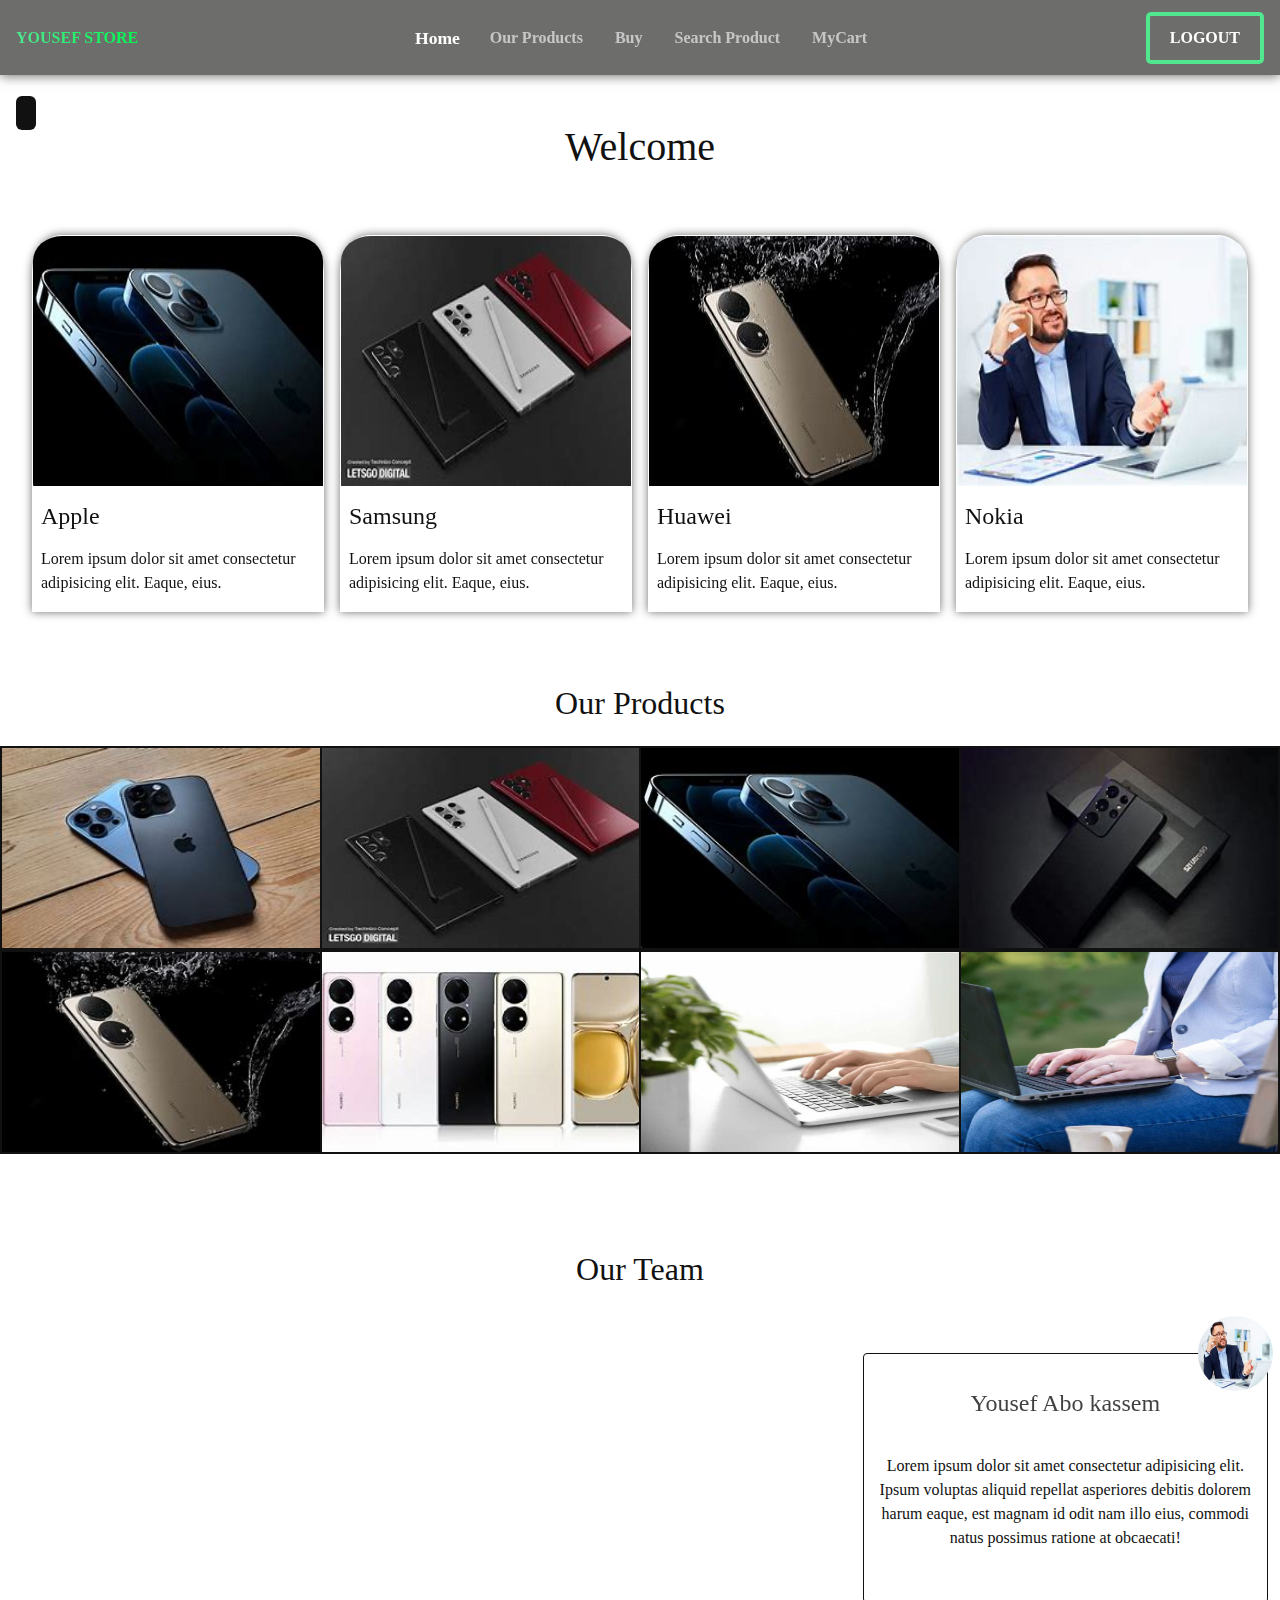
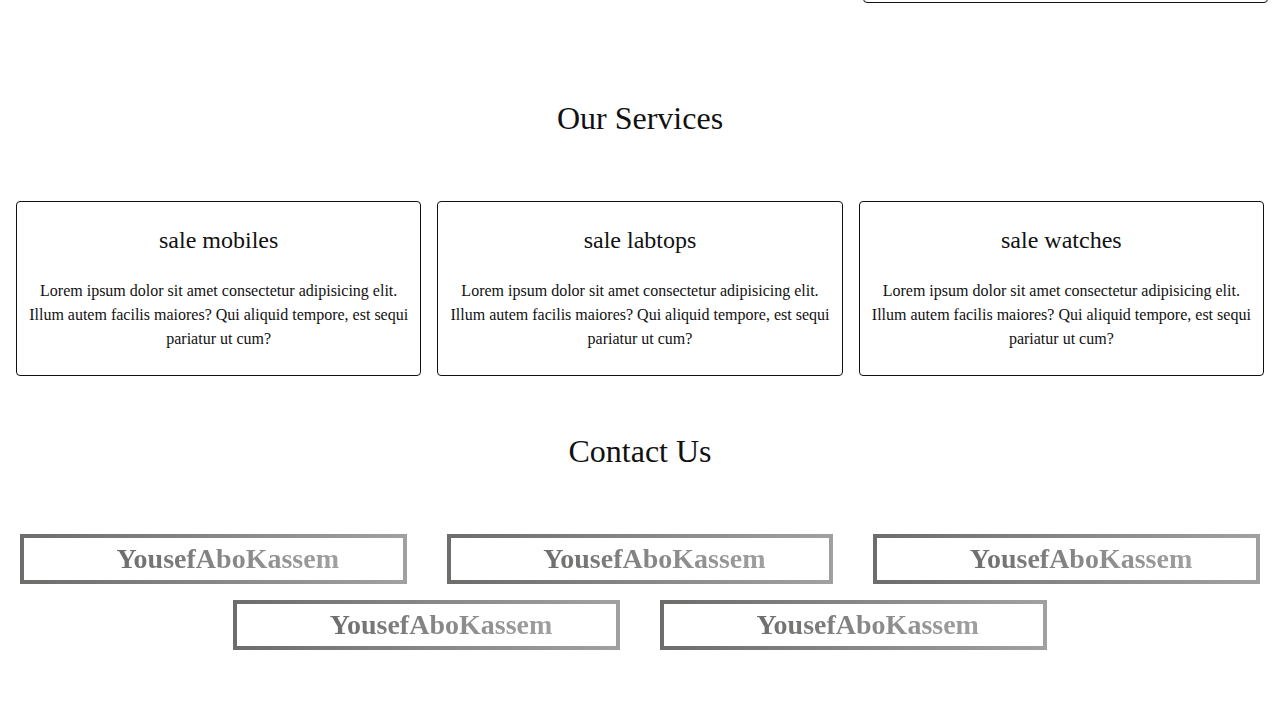
==== home.html @ 161c4914 "upload" ====
<!DOCTYPE html>
<html lang="en">
  <head>
    <meta charset="UTF-8" />
    <meta http-equiv="X-UA-Compatible" content="IE=edge" />
    <meta name="viewport" content="width=device-width, initial-scale=1.0" />
    <title>Moblie Sale</title>
    <!-- wow -->
    <link rel="stylesheet" href="./css/animate.css" />
    <!-- font awesome -->
    <link
      rel="stylesheet"
      href="https://cdnjs.cloudflare.com/ajax/libs/font-awesome/6.1.1/css/all.min.css"
      integrity="sha512-KfkfwYDsLkIlwQp6LFnl8zNdLGxu9YAA1QvwINks4PhcElQSvqcyVLLD9aMhXd13uQjoXtEKNosOWaZqXgel0g=="
      crossorigin="anonymous"
      referrerpolicy="no-referrer"
    />
    <link rel="stylesheet" href="./css/all.min.css" />
    <link rel="stylesheet" href="./css/normalize.css" />
    <link rel="stylesheet" href="./css/index.css" />
    <link rel="stylesheet" href="./css/bootstrap.min.css" />
  </head>
  <body>
    <nav class="d-flex px-3 justify-content-between align-items-center">
      <div class="logo">Yousef Store</div>
      <ul
        class="list-unstyled d-md-flex d-none mb-0 d-flex align-items-center justify-content-center myList"
      >
        <a class="text-decoration-none active" href="./home.html"
          ><li class="p-2">Home</li></a
        >
        <a class="text-decoration-none ms-3" href="./ourProduct.html"
          ><li class="p-2">Our Products</li></a
        >
        <a class="text-decoration-none ms-3" href="./buy.html"
          ><li class="p-2">Buy</li></a
        >
        <a class="text-decoration-none ms-3" href="./search.html"
          ><li class="p-2">Search Product</li></a
        >
        <a class="text-decoration-none ms-3" href="./myCart.html"
          ><li class="p-2">MyCart</li></a
        >
      </ul>
      <div class="logMenu d-flex align-items-center justify-content-center">
        <a
          href="./index.html"
          class="logOut text-uppercase text-decoration-none"
          >logout</a
        >
        <span class="menu d-md-none d-flex ms-3 flex-column">
          <span class="first"></span>
          <span class="second mt-2"></span>
          <span class="third mt-2"></span>
        </span>
      </div>
      <ul
        class="secondList position-absolute list-unstyled mb-0 myList d-md-none d-flex flex-column align-items-center justify-content-center w-100"
      >
        <a class="text-decoration-none active" href="./home.html"
          ><li class="p-2">Home</li></a
        >
        <a class="text-decoration-none ms-3" href="./ourProduct.html"
          ><li class="p-2">Our Products</li></a
        >
        <a class="text-decoration-none ms-3" href="./buy.html"
          ><li class="p-2">Buy</li></a
        >
        <a class="text-decoration-none ms-3" href="./search.html"
          ><li class="p-2">Search Product</li></a
        >
        <a class="text-decoration-none ms-3" href="./myCart.html"
          ><li class="p-2">MyCart</li></a
        >
      </ul>
    </nav>
    <!-- end -->
    <h1 class="text-center p-5">
      Welcome <span class="text-capitalize text-danger nameLocal"></span>
    </h1>
    <div class="slides m-auto container-fluid row">
      <div
        class="col-md-6 col-lg-4 col-xl-3 p-2 tilt wow animate__fadeInLeft"
        data-wow-duration="1s"
      >
        <div class="card">
          <img src="./img/iphone2.jpg" alt="" />
          <h4 class="px-2 pt-3">Apple</h4>
          <p class="px-2 pt-2">
            Lorem ipsum dolor sit amet consectetur adipisicing elit. Eaque,
            eius.
          </p>
        </div>
      </div>
      <div
        class="col-md-6 col-lg-4 col-xl-3 p-2 tilt wow animate__fadeInDown"
        data-wow-duration="1s"
      >
        <div class="card">
          <img src="./img/samsung.jpg" alt="" />
          <h4 class="px-2 pt-3">Samsung</h4>
          <p class="px-2 pt-2">
            Lorem ipsum dolor sit amet consectetur adipisicing elit. Eaque,
            eius.
          </p>
        </div>
      </div>
      <div
        class="col-md-6 col-lg-4 col-xl-3 p-2 tilt wow animate__fadeInUp"
        data-wow-duration="1s"
      >
        <div class="card">
          <img src="./img/huawei.jpg" alt="" />
          <h4 class="px-2 pt-3">Huawei</h4>
          <p class="px-2 pt-2">
            Lorem ipsum dolor sit amet consectetur adipisicing elit. Eaque,
            eius.
          </p>
        </div>
      </div>
      <div
        class="col-md-6 col-lg-4 col-xl-3 p-2 tilt wow animate__fadeInRight"
        data-wow-duration="1s"
      >
        <div class="card">
          <img src="./img/download.jfif" alt="" />
          <h4 class="px-2 pt-3">Nokia</h4>
          <p class="px-2 pt-2">
            Lorem ipsum dolor sit amet consectetur adipisicing elit. Eaque,
            eius.
          </p>
        </div>
      </div>
    </div>
    <div class="ourProducts py-5">
      <h2 class="text-center p-3">Our Products</h2>
      <div class="d-flex flex-column">
        <div class="photos d-flex flex-sm-row flex-column">
          <div class="w-100">
            <img class="" src="./img/iphone.jpg" alt="" />
          </div>
          <div class="w-100">
            <img class="" src="./img/samsung.jpg" alt="" />
          </div>
          <div class="w-100">
            <img class="" src="./img/iphone2.jpg" alt="" />
          </div>
          <div class="w-100">
            <img class="" src="./img/samsung2.jpg" alt="" />
          </div>
        </div>
        <div class="photos d-flex flex-sm-row flex-column">
          <div class="w-100">
            <img class="" src="./img/huawei.jpg" alt="" />
          </div>
          <div class="w-100">
            <img class="" src="./img/huawei2.jpg" alt="" />
          </div>
          <div class="w-100">
            <img class="" src="./img/features-02.jpg" alt="" />
          </div>
          <div class="w-100">
            <img class="" src="./img/features-01.jpg" alt="" />
          </div>
        </div>
      </div>
    </div>
    <div class="Team pb-5 container-fluid">
      <h2 class="text-center py-5">Our Team</h2>
      <div class="ourTeam d-md-flex justify-content-evenly">
        <div class="card p-2 mt-2 wow animate__fadeInLeft">
          <img src="./img/download.jfif" alt="" class="position-absolute" />
          <h4>Yousef Abo kassem</h4>
          <p>
            Lorem ipsum dolor sit amet consectetur adipisicing elit. Ipsum
            voluptas aliquid repellat asperiores debitis dolorem harum eaque,
            est magnam id odit nam illo eius, commodi natus possimus ratione at
            obcaecati!
          </p>
        </div>
        <div class="card p-2 mt-2 wow animate__fadeInDown">
          <img src="./img/download.jfif" alt="" class="position-absolute" />
          <h4>Aya Alahmmar</h4>
          <p>
            Lorem ipsum dolor sit amet consectetur adipisicing elit. Ipsum
            voluptas aliquid repellat asperiores debitis dolorem harum eaque,
            est magnam id odit nam illo eius, commodi natus possimus ratione at
            obcaecati!
          </p>
        </div>
        <div class="card p-2 mt-2">
          <img src="./img/download.jfif" alt="" class="position-absolute" />
          <h4>Yousef Abo kassem</h4>
          <p>
            Lorem ipsum dolor sit amet consectetur adipisicing elit. Ipsum
            voluptas aliquid repellat asperiores debitis dolorem harum eaque,
            est magnam id odit nam illo eius, commodi natus possimus ratione at
            obcaecati!
          </p>
        </div>
      </div>
    </div>
    <!-- start services -->
    <div class="services py-5 px-2">
      <h2 class="text-center pb-5">Our Services</h2>
      <div class="cards d-md-flex align-items-center justify-content-evenly">
        <div class="card p-2 m-md-2 my-4 text-center">
          <h4 class="p-3">sale mobiles</h4>
          <p>
            Lorem ipsum dolor sit amet consectetur adipisicing elit. Illum autem
            facilis maiores? Qui aliquid tempore, est sequi pariatur ut cum?
          </p>
        </div>
        <div class="card p-2 m-md-2 my-4 text-center">
          <h4 class="p-3">sale labtops</h4>
          <p>
            Lorem ipsum dolor sit amet consectetur adipisicing elit. Illum autem
            facilis maiores? Qui aliquid tempore, est sequi pariatur ut cum?
          </p>
        </div>
        <div class="card p-2 m-md-2 my-4 text-center">
          <h4 class="p-3">sale watches</h4>
          <p>
            Lorem ipsum dolor sit amet consectetur adipisicing elit. Illum autem
            facilis maiores? Qui aliquid tempore, est sequi pariatur ut cum?
          </p>
        </div>
      </div>
    </div>
    <!-- end services -->

    <footer class="pb-5">
      <h2 class="text-center pb-5">Contact Us</h2>
      <div class="row d-flex justify-content-center m-auto">
        <div class="col-md-6 col-lg-4 text-center fs-3">
          <a href="#" class="link d-block text-decoration-none">
            <i class="fa-solid fa-envelope"></i>
            <span>YousefAboKassem</span>
          </a>
        </div>
        <div class="col-md-6 col-lg-4 text-center fs-3">
          <a href="#" class="link d-block text-decoration-none">
            <i class="fa-brands fa-github"></i>
            <span>YousefAboKassem</span>
          </a>
        </div>
        <div class="col-md-6 col-lg-4 text-center fs-3">
          <a href="#" class="link d-block text-decoration-none">
            <i class="fa-brands fa-facebook-f"></i>
            <span>YousefAboKassem</span>
          </a>
        </div>
      </div>
      <!-- second row -->
      <div class="row d-flex justify-content-center m-auto">
        <div class="col-md-6 col-lg-4 text-center fs-3">
          <a href="#" class="link d-block text-decoration-none">
            <i class="fa-solid fa-phone"></i>
            <span>YousefAboKassem</span>
          </a>
        </div>
        <div class="col-md-6 col-lg-4 text-center fs-3">
          <a href="#" class="link d-block text-decoration-none">
            <i class="fa-brands fa-linkedin-in"></i>
            <span>YousefAboKassem</span>
          </a>
        </div>
      </div>
    </footer>

    <!-- start go up  -->
    <span class="goUp"><i class="fas fa-caret-square-up myButton"></i></span>
    <!-- end go up  -->
    <!-- option start -->
    <div class="position-fixed option h-100 goLeft">
      <div class="d-flex justify-content-evenly align-items-center mt-4">
        <span data-color1="#fff" data-color2="#111" class="firstSpan actSpan opSpan"></span>
        <span data-color1="#111" data-color2="#fff" class="secondSpan opSpan "></span>
      </div>
      <span class="show"><i class="fa fa-gear"></i></span>
    </div>
    <!-- option end -->
  </body>
  <!-- start tilt -->
  <script src="./tilt.js"></script>
  <!-- end tilt -->
  <script src="./all.js"></script>
  <script src="./js/wow.js"></script>
  <script>
    let nameLocal = document.querySelector(".nameLocal");
    nameLocal.innerHTML = localStorage.getItem("userName");
    let photos = document.querySelectorAll(".photos img");
    photos.forEach((img) => {
      img.addEventListener("click", () => {
        let div = document.createElement("div");
        div.classList.add("popup");
        let image = document.createElement("img");
        image.setAttribute("src", img.src);
        let divImage = document.createElement("div");
        // X for close the image
        let span = document.createElement("span");
        let textX = document.createTextNode("X");
        span.appendChild(textX);
        divImage.appendChild(image);
        divImage.appendChild(span);
        div.appendChild(divImage);
        document.body.appendChild(div);
        document.body.style.cssText = "overflow:hidden";
        span.addEventListener("click", () => {
          div.remove();
          document.body.style.cssText = "overflow:auto";
        });
      });
    });

    new WOW().init();
  </script>
</html>
---- css/index.css ----
:root {
  --main-color: #4937f0;
  --second-color: #9244f0;
  --spin-color: #111;
  --spinBackground-color: #fff;
  --text-color: #fff;
  --dark-bg: #160a2d;
  --light-bg: #211141;
  --grad2-clr-left: #eeb378;
  --grad2-clr-right: #b35ed3;
  --white: #ffffff;
  --purple-star: #a141f2;
  --orange-star: #f67f03;
  --main-transition: 0.5s;
  --padding-top: 100px;
  --bg-color: #fff;
  --opBg-color: #111;
  --text-color: #111;
  --opText-color: #fff;
}

* {
  padding: 0;
  margin: 0;
  box-sizing: border-box;
}

::-moz-selection {
  background-color: #6d6e6c;
  color: #eee;
}

::selection {
  background-color: #6d6e6c;
  color: #eee;
}

::-webkit-scrollbar-thumb {
  background-image: linear-gradient(to bottom, var(--text-color), transparent, var(--text-color));
  border-radius: 5px;
}

::-webkit-scrollbar {
  background-color: var(--bg-color);
  width: 10px;
}

body {
  font-family: cursive !important;
  background-color: var(--bg-color) !important;
  color: var(--text-color) !important;
}
body div div div {
  background-color: var(--bg-color) !important;
  border: 1px solid !important;
}

.logPage {
  width: 100%;
  height: 100vh;
  background-color: #6d6e6c;
}
.logPage > .log {
  background-color: black;
  color: white;
  width: 400px;
  height: 450px;
  border-radius: 8px;
}
.logPage > .log > form > label > input {
  border-radius: 2px;
  outline: none;
}
.logPage > .log > form > a > input {
  border-radius: 2px;
}

@media (max-width: 360px) {
  .noRegistered {
    font-size: 12px;
  }
}
.noRegistered b {
  color: green;
}

.remember {
  margin-left: 50px;
}
@media (max-width: 360px) {
  .remember {
    margin-left: 40px;
    font-size: 12px;
  }
}

.userPassLocal {
  display: none;
  flex-direction: column;
  align-items: center;
  justify-content: center;
  position: absolute;
  left: 0;
  top: -100px;
  background: rgba(87, 87, 87, 0.9215686275);
  color: white;
  padding: 40px;
  width: 100%;
  -webkit-backdrop-filter: blur(6px);
          backdrop-filter: blur(6px);
  box-shadow: 0px 5px 5px 0px rgba(225, 214, 214, 0.2392156863);
  animation: comeTop linear 0.4s forwards;
}
.userPassLocal::before {
  content: "";
  position: absolute;
  left: 0;
  top: 0;
  height: 100vh;
  width: 100%;
  background-color: rgba(0, 0, 0, 0.1);
  z-index: -100000;
  cursor: no-drop;
}

@keyframes comeTop {
  to {
    top: 0px;
  }
}
.goUp {
  position: fixed;
  bottom: 20px;
  right: 20px;
  transition: 0.3s;
  cursor: pointer;
  z-index: 100000;
  opacity: 0;
  pointer-events: none;
}
.goUp .myButton {
  font-size: 46px;
}

nav {
  height: 75px;
  max-height: 75px;
  background-color: #6d6e6c;
  position: relative;
  z-index: 100000000;
  box-shadow: 0 1px 11px #6d6e6c;
  position: sticky;
  top: 0;
}
nav .logo {
  color: #fff;
  font-weight: bold;
  text-transform: uppercase;
  background-image: linear-gradient(to right, rgb(80, 231, 143), #00f94f);
  background-clip: text;
  -webkit-background-clip: text;
  -webkit-text-fill-color: transparent;
}
nav ul > a {
  color: rgba(255, 255, 255, 0.6117647059);
  transition: 0.3s;
  font-weight: bold;
}
nav ul > a:hover {
  color: #fff;
  transform: scale(1.1);
}
nav ul > .active {
  color: #fff;
  transform: scale(1.1);
}
nav .logMenu .logOut {
  padding: 10px 20px;
  border: 4px solid rgb(80, 231, 143);
  border-radius: 5px;
  color: white;
  font-weight: bold;
  position: relative;
  transition: 0.5s;
}
nav .logMenu .logOut::before {
  content: "";
  position: absolute;
  border-radius: 5px;
  left: 0;
  top: 0;
  width: 0;
  height: 98%;
  background-image: linear-gradient(to right, rgb(80, 231, 143), #198754);
  z-index: -1;
  transition: 0.5s;
}
nav .logMenu .logOut:hover {
  transform: scale(1.1);
  border-color: transparent;
}
nav .logMenu .logOut:hover::before {
  width: 100%;
}
nav .logMenu .menu {
  cursor: pointer;
}
nav .logMenu .menu span {
  width: 36.5px;
  height: 5px;
  background-color: #111;
  transition: 0.3s;
  transform-origin: left;
}
nav ul:last-child {
  flex-direction: column;
  height: 100vh;
  left: 0;
  top: 0;
  width: 100%;
  align-items: center;
  justify-content: center;
  z-index: -1;
  opacity: 0;
  transition: 0.3s;
  -webkit-backdrop-filter: blur(20px);
          backdrop-filter: blur(20px);
  pointer-events: none;
}
nav ul:last-child a.active,
nav ul:last-child a:hover {
  font-weight: bold;
  transform: scale(1.1);
  letter-spacing: 6px;
}
nav ul:last-child li {
  font-size: 30px;
  margin-top: 35px;
  color: var(--text-color);
}

.slides .card {
  border-radius: 10% 10% 0 0;
  transition: 0.3s;
  box-shadow: 0 0px 10px 0px #6d6e6c;
  border: 1px solid #fff !important;
}
.slides .card:hover {
  box-shadow: 0 0px 20px 0px #6d6e6c;
}
.slides .card img {
  height: 250px;
  border-radius: 10% 10% 0 0;
}
.ourProducts .photos > div {
  border: 10px solid rgba(154, 154, 154, 0.8666666667);
  overflow: hidden;
  width: 25%;
}
.ourProducts .photos > div img {
  height: 200px;
  width: 100%;
  transition: 0.6s;
  cursor: pointer;
}
.ourProducts .photos > div img:hover {
  transform: rotate(2deg) scale(1.2);
}

.popup {
  position: fixed;
  left: 50%;
  top: 50%;
  transform: translate(-50%, -50%);
  z-index: 1000000;
  width: 100%;
  height: 100%;
  background: rgba(0, 0, 0, 0.5490196078);
  -webkit-backdrop-filter: blur(8px);
          backdrop-filter: blur(8px);
}
.popup::before {
  content: "";
  left: 0;
  top: 0;
  width: 100%;
  height: 100%;
  background-color: #111;
}
.popup > div {
  display: flex;
  align-items: center;
  justify-content: center;
  left: 50%;
  position: absolute;
  top: 50%;
  transform: translate(-50%, -50%);
}
.popup > div img {
  width: 50vh;
  height: 50vh;
  border-radius: 8%;
  filter: drop-shadow(0px 0px 8px #dbcece);
}
@media (max-width:767px) {
  .popup > div img {
    width: 40vh;
    height: 40vh;
  }
}
.popup > div span {
  color: white;
  cursor: pointer;
  background: black;
  width: 30px;
  display: grid;
  place-items: center;
  border-radius: 50%;
  height: 30px;
  left: 0;
  position: absolute;
  top: 2px;
  font-weight: bold;
}
.ourTeam {
  gap: 20px;
}
.ourTeam img {
  width: 75px;
  height: 75px;
  border-radius: 50%;
  right: -6px;
  top: -38px;
}
.ourTeam .card {
  height: 250px;
  display: flex;
  text-align: center;
  align-items: center;
  justify-content: space-evenly;
}
.ourTeam .card h4 {
  opacity: 0.8;
}

footer {
  overflow: hidden;
}
footer .row div .link {
  border-radius: 4px;
  margin: 8px;
  z-index: 1;
  border: 4px solid;
  border-image-slice: 1;
  border-image-source: linear-gradient(to right, #6d6e6c, #a0a0a0);
  font-weight: bold;
  position: relative;
  transition: 0.5s;
}
@media (max-width:767px) {
  footer .row div .link {
    margin: 5px;
  }
}
footer .row div .link:hover {
  transform: scale(1.1);
}
footer .row div .link:hover::after {
  opacity: 1;
}
footer .row div .link span,
footer .row div .link i {
  -webkit-background-clip: text;
          background-clip: text;
  -webkit-text-fill-color: transparent;
  background-image: linear-gradient(to right, #6d6e6c, #a0a0a0);
  transition: 0.5s;
}
footer .row div .link:hover span, footer .row div .link:hover i {
  background-image: linear-gradient(to right, white, white) !important;
}
footer .row div .link::after {
  content: "";
  position: absolute;
  left: 0;
  top: 0;
  width: 100%;
  height: 100%;
  z-index: -10000;
  transition: 0.5s;
  opacity: 0;
  background-image: linear-gradient(to right, #6d6e6c, #a0a0a0);
}

.tab {
  overflow-x: auto;
}

.myTable {
  text-align: center;
  min-width: 500px;
}
.myTable th {
  text-align: center;
  padding: 8px;
  border: 1px solid;
}
.myTable td {
  border: 1px solid;
  padding: 8px;
}
.myTable td img {
  width: 100px;
  height: 150px;
  border-radius: 5px;
}
@media (max-width:767px) {
  .myTable td img {
    width: 50px;
    height: 100px;
  }
}

#search {
  width: 50%;
  outline: none;
  padding: 5px 10px;
  text-transform: capitalize;
}

.option {
  width: 200px;
  background: var(--bg-color);
  color: var(--text-color);
  left: 0;
  top: 0;
  position: fixed !important;
  transition: 0.5s;
  z-index: 10000000000;
}
.option > span:last-child {
  background: var(--text-color);
  color: var(--bg-color);
  padding: 5px 10px;
  border-radius: 6px;
  right: -36px;
  position: absolute;
  top: 6rem;
  cursor: pointer;
}
.option > div {
  background-color: #a3a2a2;
  padding: 10px;
  margin: 10px;
}
.option > div span {
  border-radius: 50%;
  cursor: pointer;
  padding: 10px;
  opacity: 0.5;
}
.option > div span.actSpan {
  opacity: 1;
}
.option > div .firstSpan {
  background-color: #fff;
  border: 1px solid #111 !important;
}
.option > div .secondSpan {
  background-color: #111;
  border: 1px solid #fff !important;
}

.goLeft {
  left: -200px !important;
}/*# sourceMappingURL=index.css.map */
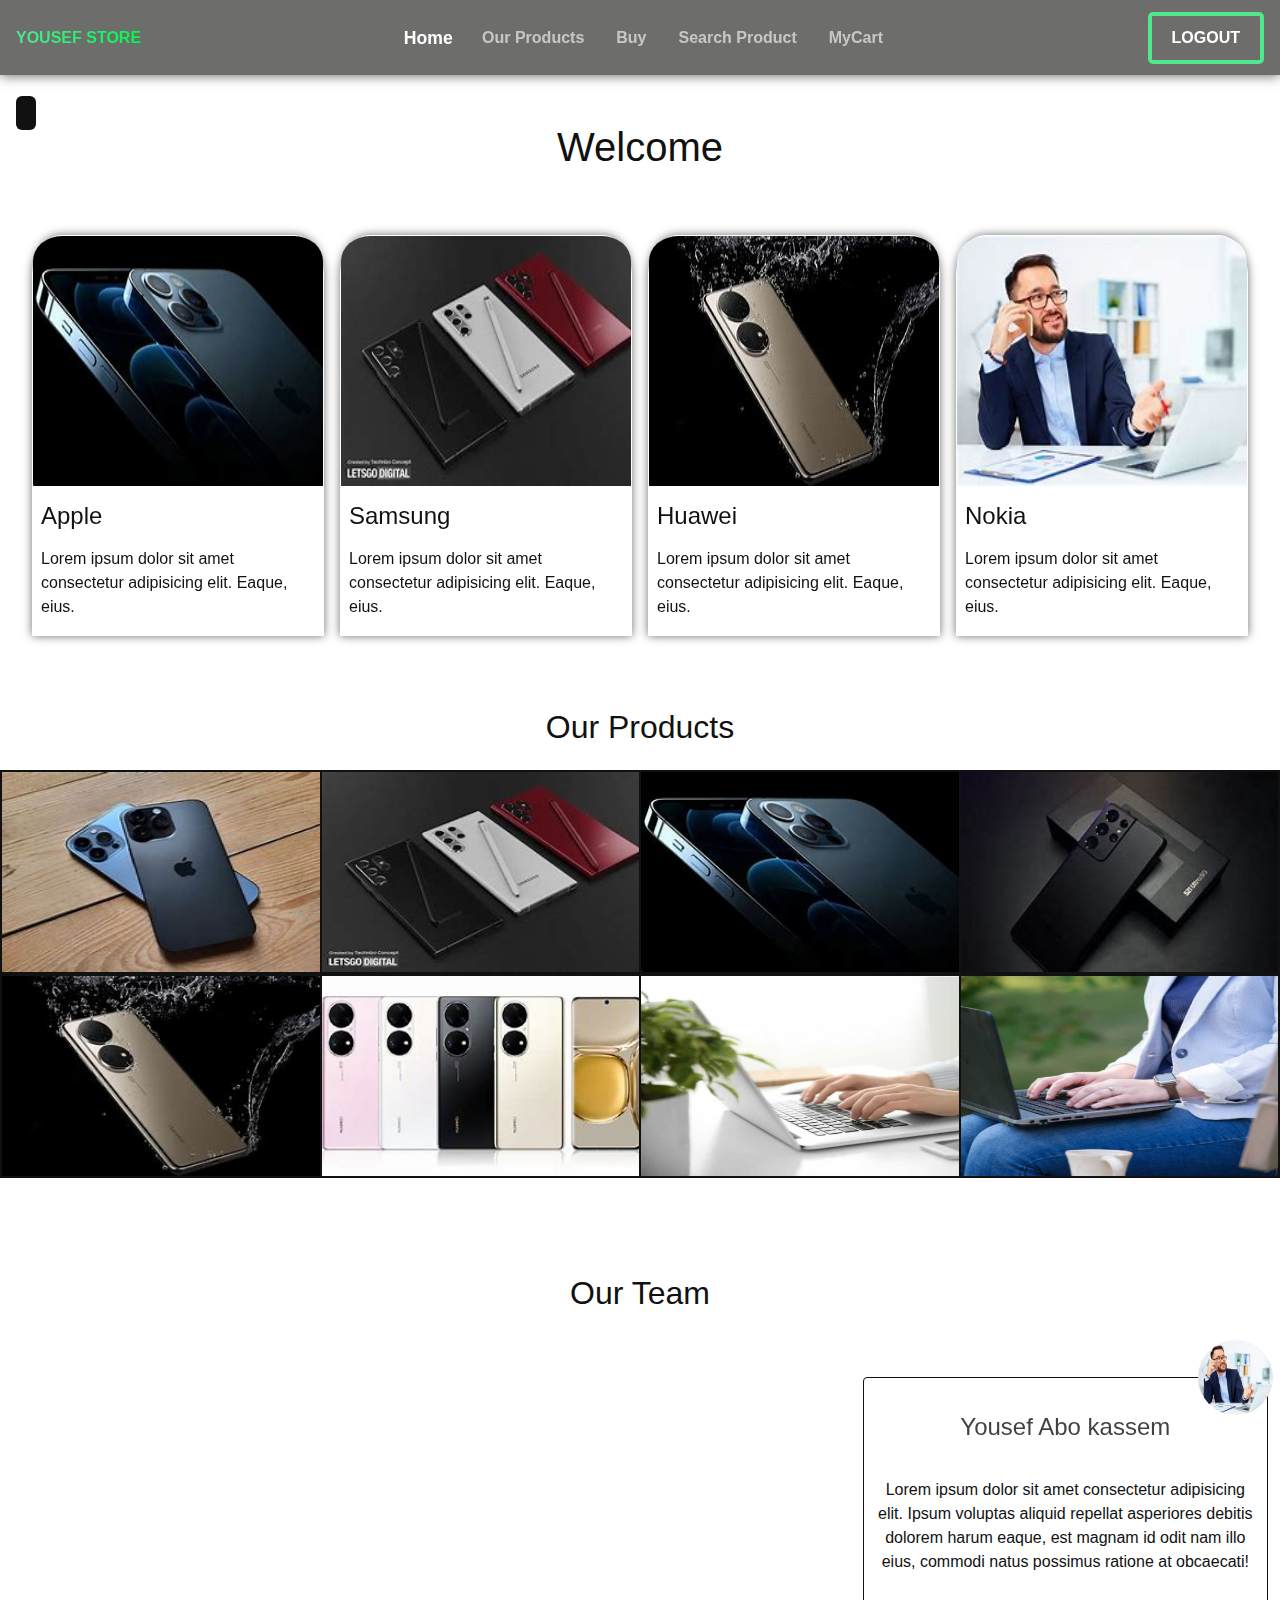
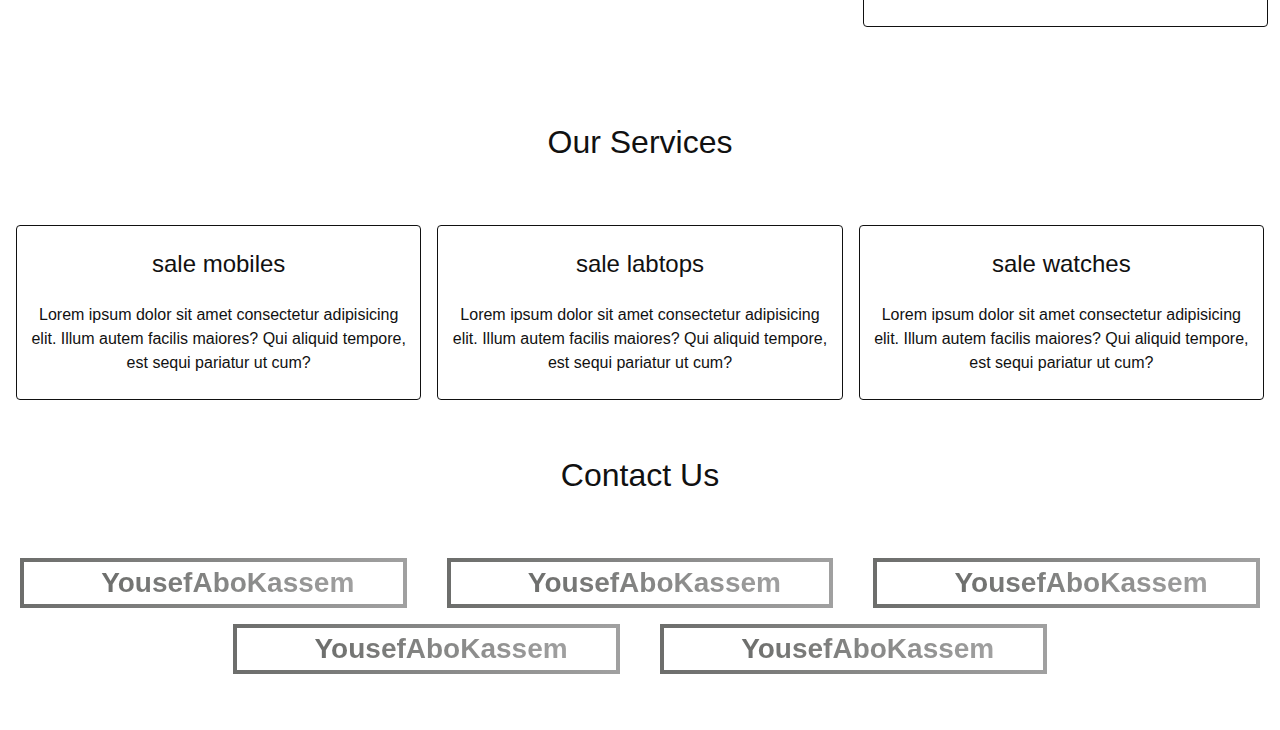
==== commit 78fdd020: "l" ====
--- a/home.html
+++ b/home.html
@@ -233,19 +233,31 @@
       <h2 class="text-center pb-5">Contact Us</h2>
       <div class="row d-flex justify-content-center m-auto">
         <div class="col-md-6 col-lg-4 text-center fs-3">
-          <a href="#" class="link d-block text-decoration-none">
+          <a
+            href="mailto:youseff2000q@gmail.com"
+            target="_blank"
+            class="link d-block text-decoration-none"
+          >
             <i class="fa-solid fa-envelope"></i>
             <span>YousefAboKassem</span>
           </a>
         </div>
         <div class="col-md-6 col-lg-4 text-center fs-3">
-          <a href="#" class="link d-block text-decoration-none">
+          <a
+            href="https://github.com/YousefMohammedAbokassem"
+            target="_blank"
+            class="link d-block text-decoration-none"
+          >
             <i class="fa-brands fa-github"></i>
             <span>YousefAboKassem</span>
           </a>
         </div>
         <div class="col-md-6 col-lg-4 text-center fs-3">
-          <a href="#" class="link d-block text-decoration-none">
+          <a
+            href="https://www.facebook.com/profile.php?id=100024402883681"
+            target="_blank"
+            class="link d-block text-decoration-none"
+          >
             <i class="fa-brands fa-facebook-f"></i>
             <span>YousefAboKassem</span>
           </a>
@@ -254,13 +266,21 @@
       <!-- second row -->
       <div class="row d-flex justify-content-center m-auto">
         <div class="col-md-6 col-lg-4 text-center fs-3">
-          <a href="#" class="link d-block text-decoration-none">
+          <a
+            href="https://wa.me/963996730905"
+            target="_blank"
+            class="link d-block text-decoration-none"
+          >
             <i class="fa-solid fa-phone"></i>
             <span>YousefAboKassem</span>
           </a>
         </div>
         <div class="col-md-6 col-lg-4 text-center fs-3">
-          <a href="#" class="link d-block text-decoration-none">
+          <a
+            href="https://www.linkedin.com/in/yousef-mohammed-abokassem-4089b3220"
+            target="_blank"
+            class="link d-block text-decoration-none"
+          >
             <i class="fa-brands fa-linkedin-in"></i>
             <span>YousefAboKassem</span>
           </a>
@@ -274,8 +294,16 @@
     <!-- option start -->
     <div class="position-fixed option h-100 goLeft">
       <div class="d-flex justify-content-evenly align-items-center mt-4">
-        <span data-color1="#fff" data-color2="#111" class="firstSpan actSpan opSpan"></span>
-        <span data-color1="#111" data-color2="#fff" class="secondSpan opSpan "></span>
+        <span
+          data-color1="#fff"
+          data-color2="#111"
+          class="firstSpan actSpan opSpan"
+        ></span>
+        <span
+          data-color1="#111"
+          data-color2="#fff"
+          class="secondSpan opSpan"
+        ></span>
       </div>
       <span class="show"><i class="fa fa-gear"></i></span>
     </div>
--- a/css/index.css
+++ b/css/index.css
@@ -46,7 +46,7 @@
 }
 
 body {
-  font-family: cursive !important;
+  font-family: Arial, Helvetica, sans-serif !important;
   background-color: var(--bg-color) !important;
   color: var(--text-color) !important;
 }
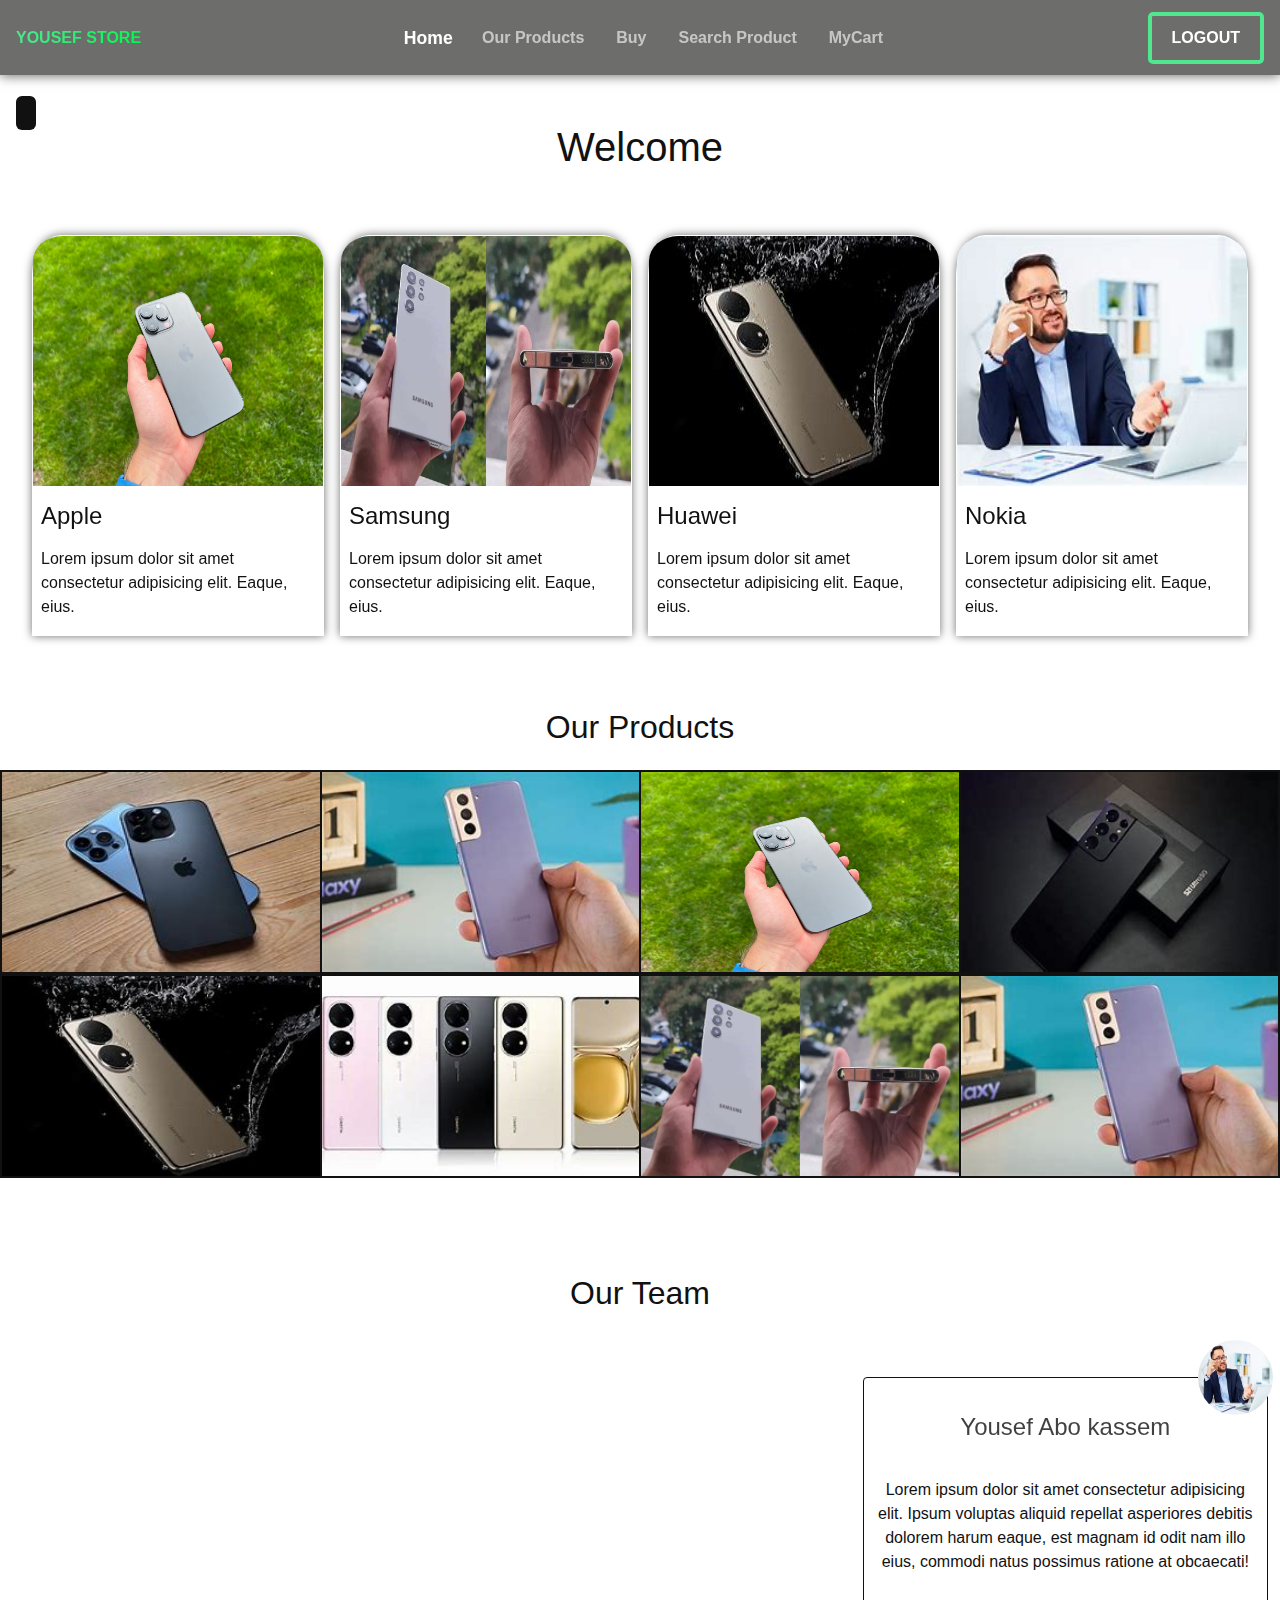
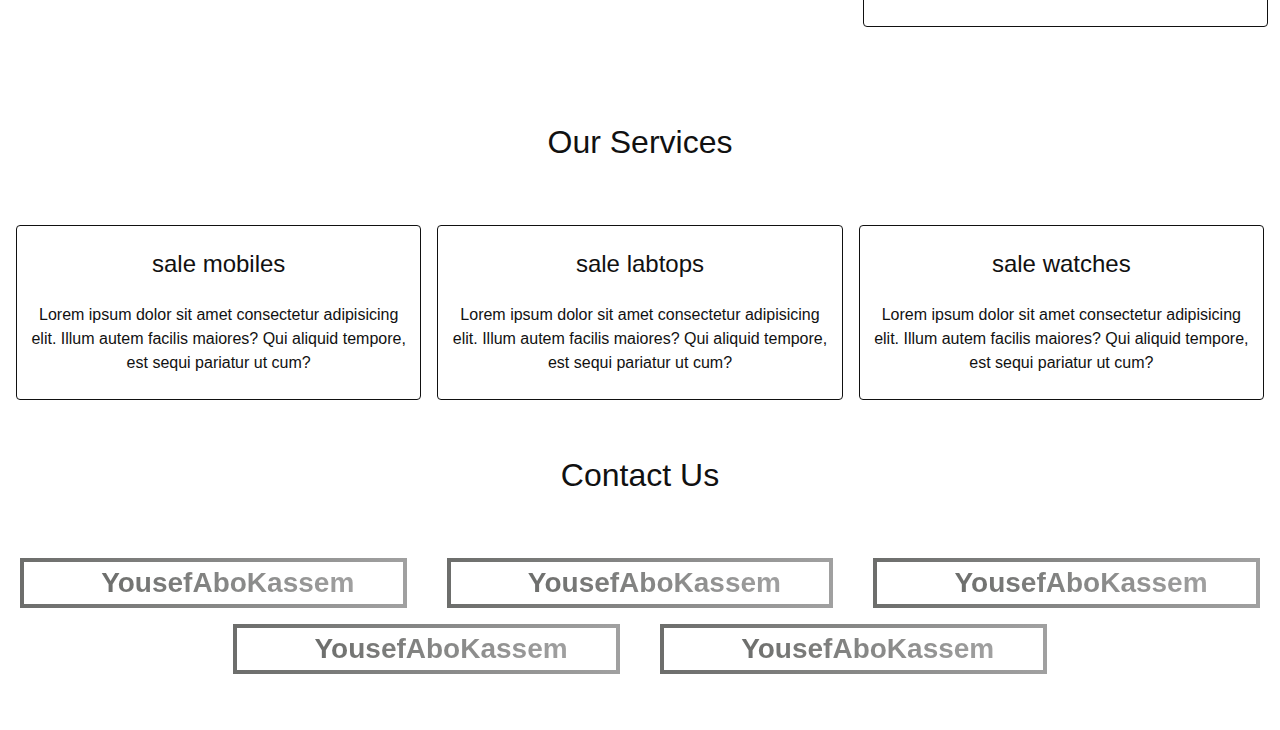
==== commit 047ce748: "l" ====
--- a/home.html
+++ b/home.html
@@ -97,7 +97,7 @@
         data-wow-duration="1s"
       >
         <div class="card">
-          <img src="./img/samsung.jpg" alt="" />
+          <img src="./img/samsung3.jpg" alt="" />
           <h4 class="px-2 pt-3">Samsung</h4>
           <p class="px-2 pt-2">
             Lorem ipsum dolor sit amet consectetur adipisicing elit. Eaque,
@@ -157,10 +157,10 @@
             <img class="" src="./img/huawei2.jpg" alt="" />
           </div>
           <div class="w-100">
-            <img class="" src="./img/features-02.jpg" alt="" />
-          </div>
-          <div class="w-100">
-            <img class="" src="./img/features-01.jpg" alt="" />
+            <img class="" src="./img/samsung3.jpg" alt="" />
+          </div>
+          <div class="w-100">
+            <img class="" src="./img/samsung.jpg" alt="" />
           </div>
         </div>
       </div>
--- a/css/index.css
+++ b/css/index.css
@@ -311,12 +311,11 @@
 .popup > div span {
   color: white;
   cursor: pointer;
+  padding: 2%;
   background: black;
-  width: 30px;
   display: grid;
   place-items: center;
   border-radius: 50%;
-  height: 30px;
   left: 0;
   position: absolute;
   top: 2px;
